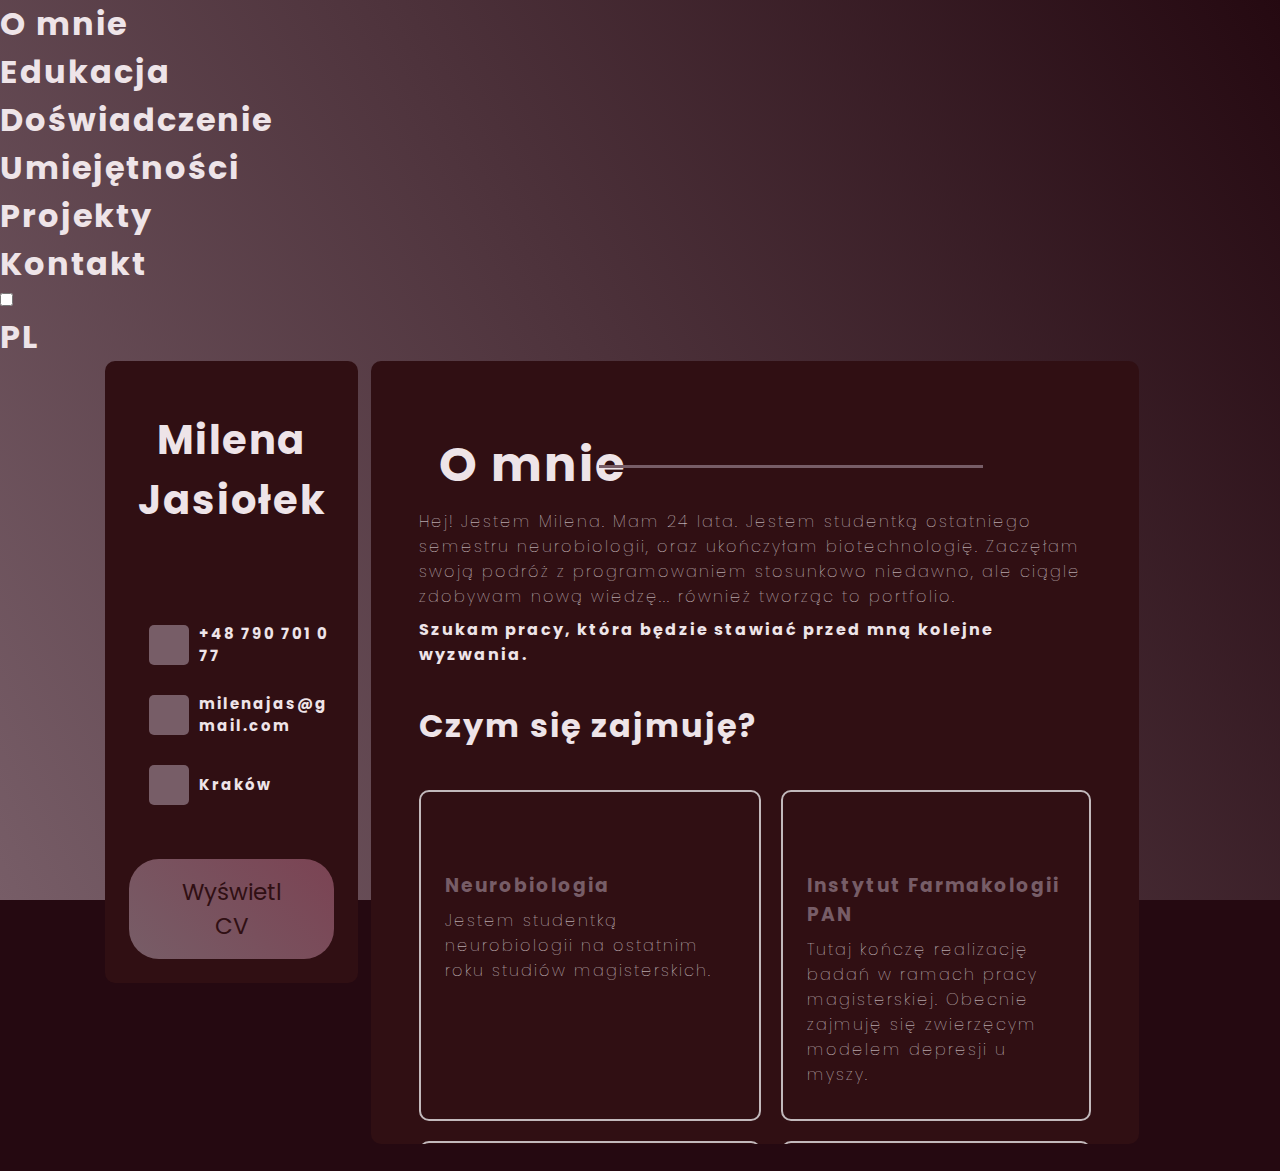
==== portfolio.html @ d4d94e91 "made about section" ====
<!doctype html>
<html lang="en">
  <head>
    <meta charset="UTF-8" />
    <meta name="viewport" content="width=device-width, initial-scale=1.0" />
    <title>Portfolio Milena Jasiołek</title>
    <!-- import styles -->
    <link rel="stylesheet" href="./styles/style.css" />
    <link rel="stylesheet" href="./styles/header.css" />
    <link rel="stylesheet" href="./styles/education.css" />
    <link rel="stylesheet" href="./styles/profileCard.css" />
    <link rel="stylesheet" href="./styles/about.css" />
    <!-- import fonts -->
    <link rel="preconnect" href="https://fonts.googleapis.com" />
    <link rel="preconnect" href="https://fonts.gstatic.com" crossorigin />
    <link
      href="https://fonts.googleapis.com/css2?family=Poppins:wght@100;300;400;500;700&display=swap"
      rel="stylesheet"
    />
    <link rel="preconnect" href="https://fonts.googleapis.com" />
    <link rel="preconnect" href="https://fonts.gstatic.com" crossorigin />
    <link
      href="https://fonts.googleapis.com/css2?family=Sacramento&display=swap"
      rel="stylesheet"
    />
    <!-- import Icons -->
    <script
      src="https://kit.fontawesome.com/e673e03412.js"
      crossorigin="anonymous"
    ></script>
  </head>
  <body>
    <nav class="wrapper">
      <header class="header">
        <section class="header__block header__about">
          <h1 class="header__title">O mnie</h1>
        </section>
        <section class="header__block header__education">
          <h1 class="header__title">Edukacja</h1>
        </section>
        <section class="header__block header__experience">
          <h1 class="header__title">Doświadczenie</h1>
        </section>
        <section class="header__block header__skills">
          <h1 class="header__title">Umiejętności</h1>
        </section>
        <section class="header__block header__projects">
          <h1 class="header__title">Projekty</h1>
        </section>
        <section class="header__block header__contact">
          <h1 class="header__title">Kontakt</h1>
        </section>
        <section class="mode">
          <div class="switch-mode-container">
            <input type="checkbox" id="switch" />
            <label class="switch" for="switch"></label>
          </div>
        </section>
        <section class="header__block header__language">
          <h1 class="header__title">PL</h1>
        </section>
      </header>
    </nav>
    <div class="main">
      <aside class="container_profile-card">
        <div class="profile-card">
          <div class="profile-card__profile-pic">
            <img
              src="https://d138zd1ktt9iqe.cloudfront.net/media/seo_landing_files/shape-of-square-1612779244.png"
              alt=""
            />
          </div>
          <div class="profile-card__details">
            <h2 class="profile-card__name">Milena Jasiołek</h2>
            <div class="profile-card__socials">
              <a
                href="https://github.com/MilenaJasiolek"
                class="profile-card__social-link"
              >
                <i class="fa-brands fa-github"></i>
              </a>
              <a
                href="https://www.facebook.com/profile.php?id=100009928565405"
                class="profile-card__social-link"
              >
                <i class="fa-brands fa-facebook-f"></i>
              </a>
              <a
                href="https://www.instagram.com/lenitsen06/"
                class="profile-card__social-link"
              >
                <i class="fa-brands fa-instagram"></i>
              </a>
              <a
                href="https://www.linkedin.com/in/milena-jasio%C5%82ek-923706169/"
                class="profile-card__social-link"
              >
                <i class="fa-brands fa-linkedin"></i>
              </a>
            </div>
          </div>
          <div class="profile-card__contact-info">
            <div class="profile-card__row">
              <div class="profile-card__icon">
                <i class="fa fa-phone"></i>
              </div>
              <div class="profile-card__content">
                <h5>+48 790 701 077</h5>
              </div>
            </div>
            <div class="profile-card__row">
              <div class="profile-card__icon">
                <i class="fa fa-envelope-open"></i>
              </div>
              <div class="profile-card__content">
                <h5>milenajas@gmail.com</h5>
              </div>
            </div>
            <div class="profile-card__row">
              <div class="profile-card__icon">
                <i class="fa fa-map-marker"></i>
              </div>
              <div class="profile-card__content">
                <h5>Kraków</h5>
              </div>
            </div>
          </div>
          <button class="profile-card__CV">
            <i class="fa-solid fa-download"></i>
            <a href="./files/MJ_cv.pdf" target="_blank">Wyświetl CV</a>
          </button>
        </div>
      </aside>
      <div class="information">
        <div class="about">
          <i class="fa-solid fa-person-dress"></i>
          <h1>O mnie</h1>
          <p>
            Hej! Jestem Milena. Mam 24 lata. Jestem studentką ostatniego
            semestru neurobiologii, oraz ukończyłam biotechnologię. Zaczęłam
            swoją podróż z programowaniem stosunkowo niedawno, ale ciągle
            zdobywam nową wiedzę... również tworząc to portfolio.
          </p>
          <span
            >Szukam pracy, która będzie stawiać przed mną kolejne
            wyzwania.</span
          >
          <h2>Czym się zajmuję?</h2>
          <div class="work">
            <div class="work__box">
              <div class="work__icon">
                <i class="fa-solid fa-graduation-cap"></i>
              </div>
              <div class="work__desc">
                <h3>Neurobiologia</h3>
                <p>
                  Jestem studentką neurobiologii na ostatnim roku studiów
                  magisterskich.
                </p>
              </div>
            </div>
            <div class="work__box">
              <div class="work__icon">
                <i class="fa-solid fa-brain"></i>
              </div>
              <div class="work__desc">
                <h3>Instytut Farmakologii PAN</h3>
                <p>
                  Tutaj kończę realizację badań w ramach pracy magisterskiej.
                  Obecnie zajmuję się zwierzęcym modelem depresji u myszy.
                </p>
              </div>
            </div>
            <div class="work__box">
              <div class="work__icon">
                <i class="fa-solid fa-robot"></i>
              </div>
              <div class="work__desc">
                <h3>Programowanie</h3>
                <p>
                  Ukończyłam kursy Git, HTML, CSS, JavaScript, React i aktualnie
                  uczę się Node.js.
                </p>
              </div>
            </div>
            <div class="work__box">
              <div class="work__icon">
                <i class="fa-solid fa-heart"></i>
              </div>
              <div class="work__desc">
                <h3>Własna marka <span>Miss.Art</span></h3>
                <p>
                  Wykorzystując swoją pasję do tworzenia rękodzieła stworzyłam
                  własną markę oferującą szydełkowe misie.
                </p>
              </div>
            </div>
          </div>
        </div>
        <div class="education">
          <i class="fa-solid fa-graduation-cap"></i>
          <h1>Edukacja</h1>
          <div class="education__box">
            <div class="education__icon">
              <i class="fa-solid fa-graduation-cap"></i>
            </div>
            <div class="education__desc">
              <h3>Uniwersytet Jagielloński</h3>
              <p>Neurobiologia, 2021 - obecnie</p>
            </div>
          </div>
          <div class="education__box">
            <div class="education__icon">
              <i class="fa-solid fa-graduation-cap"></i>
            </div>
            <div class="education__desc">
              <h3>Uniwersytet Jagielloński</h3>
              <p>Biotechnologia, 2018 - 2021</p>
            </div>
          </div>
          <div class="education__box">
            <div class="education__icon">
              <i class="fa-solid fa-graduation-cap"></i>
            </div>
            <div class="education__desc">
              <h3>Uniwersytet Jagielloński</h3>
              <p>Biotechnologia, 2018 - 2021</p>
            </div>
          </div>
        </div>
      </div>
    </div>
  </body>
</html>
---- styles/style.css ----
html {
  background-color: #250911;
  overflow: hidden;
}
* {
  box-sizing: border-box;
  padding: 0;
  margin: 0;
  text-decoration: none;
  font-family: "Poppins", sans-serif;
}

body {
  color: rgb(238, 228, 232);
  letter-spacing: 2px;
  max-width: 100vw;
  height: 100vh;
  background: linear-gradient(60deg, #775d67, rgb(37, 9, 17));
  display: flex;
  flex-wrap: wrap;
}

.main {
  display: flex;
  flex-basis: 100%;
  height: 90vh;
}

.information {
  overflow-y: auto;
}
---- styles/profileCard.css ----
.container_profile-card {
  flex-basis: 20vw;
  margin-left: 8%;
}

.profile-card {
  background-color: #300f13;
  padding: 1.5rem;
  border-radius: 10px;
  display: flex;
  flex-direction: column;
  justify-content: flex-start;
  align-items: center;
  margin-left: 1%;
}

.profile-card__profile-pic {
  margin-top: 10px;
  overflow: hidden;
  display: flex;
  justify-content: center;
}

.profile-card__profile-pic img {
  border-radius: 50%;
  max-width: 100%;
}

.profile-card__details {
  display: flex;
  flex-direction: column;
  align-items: center;
}

.profile-card__name {
  margin-top: 15px;
  text-align: center;
  font-size: 40px;
}

.profile-card__socials {
  margin-bottom: 25px;
  align-items: center;
  padding-top: 20px;
}

.profile-card__social-link {
  font-size: 16px;
  color: rgb(238, 228, 232);
  margin: 6px;
  font-size: 30px;
  height: 50px;
  width: 50px;
  line-height: 50px;
  text-align: center;
  transition: 0.5s;
}

.profile-card__social-link:hover {
  transform: scale(1.2);
}

.profile-card__contact-info {
  width: 100%;
  padding-left: 20px;
}

.profile-card__row {
  margin-bottom: 30px;
  display: flex;
  gap: 10px;
  align-items: center;
  height: 40px;
  padding: 10px 0;
}

.profile-card__content {
  width: calc(100% - 50px);
  word-break: break-all;
  font-size: 18px;
}

.profile-card__icon {
  height: 40px;
  width: 40px;
  line-height: 40px;
  border-radius: 5px;
  background-color: rgb(119, 93, 103);
  text-align: center;
  transition: 0.5s;
  font-size: 25px;
}

.profile-card__CV {
  background: linear-gradient(45deg, rgb(119, 93, 103), rgb(123, 67, 83));
  color: rgb(37, 9, 17);
  padding: 1rem 3rem;
  border-radius: 30px;
  margin-top: 1.5rem;
  border: none;
  font-size: 23px;
  top: 130px;
}

.profile-card__CV a {
  color: rgb(48, 15, 19);
}

.profile-card__CV:hover {
  background: linear-gradient(45deg, rgb(119, 93, 103), rgb(168, 123, 136));
}
---- styles/about.css ----
.information {
  flex-basis: 60vw;
  margin-left: 1%;
  background-color: rgb(48, 15, 19);
  border-radius: 10px;
  max-height: 87vh;
}

.about {
  border-radius: 10px;
  box-sizing: border-box;
  padding: 3rem;
  font-weight: 100;
  overflow-y: auto;
}

.about i {
  font-size: 36px;
  margin-right: 20px;
}

.about h1 {
  color: rgb(238, 228, 232);
  position: relative;
  display: inline-block;
  font-size: 3rem;
  width: 50vw;
  margin-top: 20px;
}

.about h1::after {
  position: absolute;
  content: "";
  top: 50%;
  right: 15%;
  width: 60%;
  height: 3px;
  background-color: rgb(119, 93, 103);
}

.about p {
  color: rgb(238, 228, 232);
  margin: 0.5rem 0;
  text-align: left;
  display: block;
}
.about span {
  font-weight: bold;
}

.about h2 {
  color: rgb(238, 228, 232);
  font-size: 2rem;
  margin-top: 35px;
  margin-bottom: 30px;
}

.work {
  display: grid;
  grid-template-columns: repeat(2, minmax(min-content, auto));
  grid-template-rows: repeat(2, min-content);
  gap: 20px;
  margin-top: 40px;
  /* width: 80%; */
}

.work__box {
  display: flex;
  flex-direction: column;
  background-color: #300f13;
  padding: 1.5rem;
  border-radius: 10px;
  border: 2px solid rgb(194, 185, 188);
}

.work__icon {
  font-size: 36px;
  color: rgb(238, 228, 232);
}

.work__desc {
  color: rgb(119, 93, 103);
}

/* @media (max-width: 768px) {
  .work {
    grid-template-columns: minmax(min-content, auto);
  }
} */
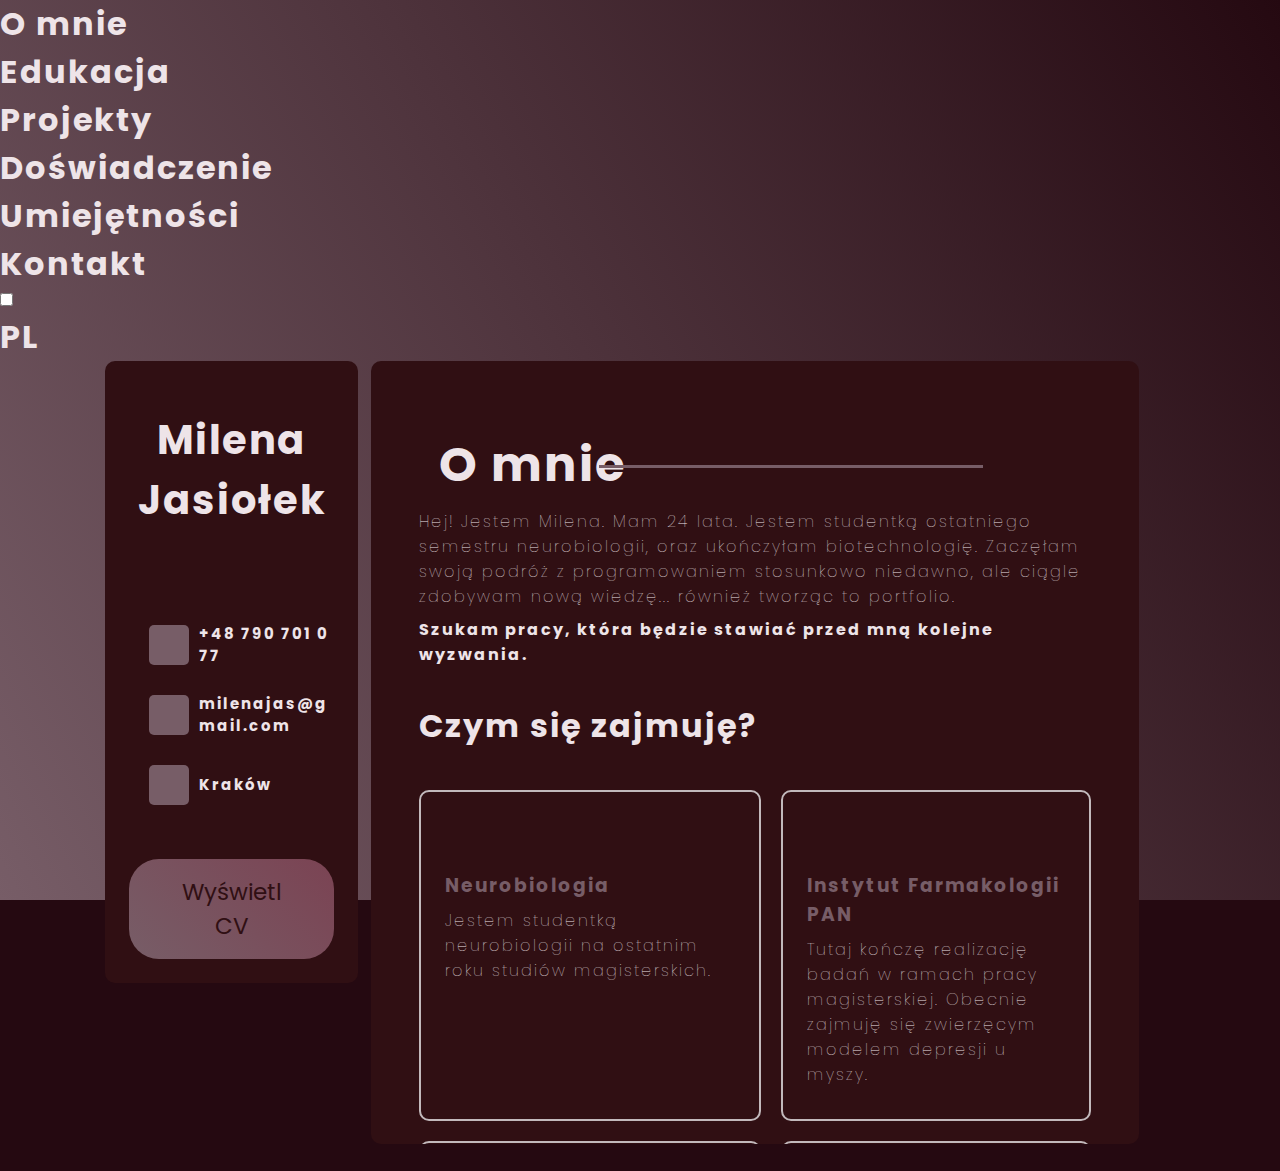
==== commit fd262038: "made skills and contact sections" ====
--- a/portfolio.html
+++ b/portfolio.html
@@ -6,10 +6,14 @@
     <title>Portfolio Milena Jasiołek</title>
     <!-- import styles -->
     <link rel="stylesheet" href="./styles/style.css" />
+    <link rel="stylesheet" href="./styles/contact.css" />
     <link rel="stylesheet" href="./styles/header.css" />
     <link rel="stylesheet" href="./styles/education.css" />
     <link rel="stylesheet" href="./styles/profileCard.css" />
     <link rel="stylesheet" href="./styles/about.css" />
+    <link rel="stylesheet" href="./styles/projects.css" />
+    <link rel="stylesheet" href="./styles/experience.css" />
+    <link rel="stylesheet" href="./styles/skills.css" />
     <!-- import fonts -->
     <link rel="preconnect" href="https://fonts.googleapis.com" />
     <link rel="preconnect" href="https://fonts.gstatic.com" crossorigin />
@@ -38,16 +42,16 @@
         <section class="header__block header__education">
           <h1 class="header__title">Edukacja</h1>
         </section>
+        <section class="header__block header__projects">
+          <h1 class="header__title">Projekty</h1>
+        </section>
         <section class="header__block header__experience">
           <h1 class="header__title">Doświadczenie</h1>
         </section>
         <section class="header__block header__skills">
           <h1 class="header__title">Umiejętności</h1>
         </section>
-        <section class="header__block header__projects">
-          <h1 class="header__title">Projekty</h1>
-        </section>
-        <section class="header__block header__contact">
+        <section class="header__block header__skills">
           <h1 class="header__title">Kontakt</h1>
         </section>
         <section class="mode">
@@ -200,33 +204,321 @@
         <div class="education">
           <i class="fa-solid fa-graduation-cap"></i>
           <h1>Edukacja</h1>
-          <div class="education__box">
-            <div class="education__icon">
-              <i class="fa-solid fa-graduation-cap"></i>
-            </div>
-            <div class="education__desc">
-              <h3>Uniwersytet Jagielloński</h3>
-              <p>Neurobiologia, 2021 - obecnie</p>
-            </div>
-          </div>
-          <div class="education__box">
-            <div class="education__icon">
-              <i class="fa-solid fa-graduation-cap"></i>
-            </div>
-            <div class="education__desc">
-              <h3>Uniwersytet Jagielloński</h3>
-              <p>Biotechnologia, 2018 - 2021</p>
-            </div>
-          </div>
-          <div class="education__box">
-            <div class="education__icon">
-              <i class="fa-solid fa-graduation-cap"></i>
-            </div>
-            <div class="education__desc">
-              <h3>Uniwersytet Jagielloński</h3>
-              <p>Biotechnologia, 2018 - 2021</p>
-            </div>
-          </div>
+          <div class="education__timeline">
+            <div class="outer">
+              <div class="card">
+                <div class="info">
+                  <h3 class="title">
+                    Neurobiologia - studia magisterskie - Uniwersytet
+                    Jagielloński w Krakowie
+                  </h3>
+                  <span>październik 2022 - obecnie</span>
+                  <div class="description">
+                    Badania nad pracą dyplomową
+                    <span
+                      >"Rola chronicznego stresu i deficytu cynku w indukowaniu
+                      procesów zapalnych"</span
+                    >
+                  </div>
+                </div>
+              </div>
+              <div class="card">
+                <div class="info">
+                  <h3 class="title">
+                    Biotechnologia - studia licencjackie - Uniwersytet
+                    Jagielloński w Krakowie
+                  </h3>
+                  <span>październik 2018 - lipiec 2022</span>
+                  <div class="description">
+                    Praca licencjacka -
+                    <span
+                      >"Badanie tworzenia biofilmów przez szczepy kliniczne z
+                      gatunków Streptococcus pneumoniae i Streptococcus
+                      pyogenes."</span
+                    >
+                  </div>
+                </div>
+              </div>
+              <div class="card">
+                <div class="info">
+                  <h3 class="title">
+                    II Liceum Ogólnokształcące im. Jana III Sobieskiego w
+                    Krakowie
+                  </h3>
+                  <span>wrzesień 2015 - maj 2018</span>
+                  <div class="description">
+                    profil: matematyka-biologia-chemia
+                  </div>
+                </div>
+              </div>
+            </div>
+          </div>
+        </div>
+        <div class="project__container">
+          <i class="fa-solid fa-laptop-code"></i>
+          <h1>Projekty</h1>
+          <div class="projects">
+            <div class="projectbox">
+              <div>
+                <img src="./images/memoryGame.png" />
+              </div>
+              <div class="button__container">
+                <button class="demo">Demo</button>
+                <button class="code">
+                  <a
+                    href="https://github.com/MilenaJasiolek/memory"
+                    target="_blank"
+                    >Kod</a
+                  >
+                </button>
+              </div>
+            </div>
+            <div class="projectbox">
+              <div>
+                <img src="./images/memoryGame.png" />
+              </div>
+              <div class="button__container">
+                <button class="demo">Demo</button>
+                <button class="code">
+                  <a
+                    href="https://github.com/MilenaJasiolek/memory"
+                    target="_blank"
+                    >Kod</a
+                  >
+                </button>
+              </div>
+            </div>
+            <div class="projectbox">
+              <div>
+                <img src="./images/memoryGame.png" />
+              </div>
+              <div class="button__container">
+                <button class="demo">Demo</button>
+                <button class="code">
+                  <a
+                    href="https://github.com/MilenaJasiolek/memory"
+                    target="_blank"
+                    >Kod</a
+                  >
+                </button>
+              </div>
+            </div>
+            <div class="projectbox">
+              <div>
+                <img src="./images/memoryGame.png" />
+              </div>
+              <div class="button__container">
+                <button class="demo">Demo</button>
+                <button class="code">
+                  <a
+                    href="https://github.com/MilenaJasiolek/memory"
+                    target="_blank"
+                    >Kod</a
+                  >
+                </button>
+              </div>
+            </div>
+            <div class="projectbox">
+              <div class="image">
+                <img src="./images/memoryGame.png" />
+              </div>
+              <div class="button__container">
+                <button class="demo">Demo</button>
+                <button class="code">
+                  <a
+                    href="https://github.com/MilenaJasiolek/memory"
+                    target="_blank"
+                    >Kod</a
+                  >
+                </button>
+              </div>
+            </div>
+            <div class="projectbox">
+              <div>
+                <img src="./images/memoryGame.png" />
+              </div>
+              <div class="button__container">
+                <button class="demo">Demo</button>
+                <button class="code">
+                  <a
+                    href="https://github.com/MilenaJasiolek/memory"
+                    target="_blank"
+                    >Kod</a
+                  >
+                </button>
+              </div>
+            </div>
+          </div>
+        </div>
+        <div class="experience">
+          <i class="fa-solid fa-briefcase"></i>
+          <h1>Doświadczenie</h1>
+          <ul>
+            <li style="--accent-color: rgb(119, 93, 103)">
+              <div class="date">wrzesień 2022 - obecnie</div>
+              <div class="title">
+                Instytut Farmakologii PAN - Zakład neurobiologii (stypendystka)
+              </div>
+              <div class="descr">
+                Udział w analizie zmian biochemicznych i molekularnych w mózgu
+                myszy wywołanych zastosowaniem deficytu cynku i stresu, m.in.
+                Western Blot, elektroforeza, analiza zjawisk behawioralnych
+              </div>
+            </li>
+            <li style="--accent-color: rgb(119, 93, 103)">
+              <div class="date">grudzień 2021 - październik 2023</div>
+              <div class="title">Epinote (Data Annotator)</div>
+              <div class="descr">
+                Anotacja i analiza danych oraz QA. Praca w oparciu głównie o
+                arkusz kalkulacyjny MS Excel. Podniesienie kompetencji w
+                zakresie umiejętności analitycznych oraz języka angielskiego.
+              </div>
+            </li>
+            <li style="--accent-color: rgb(119, 93, 103)">
+              <div class="date">sierpień - wrzesień 2021</div>
+              <div class="title">
+                OMICRON - Ośrodek Genomiki Medycznej (praktykantka)
+              </div>
+              <div class="descr">
+                Praca z materiałem genetycznym DNA i RNA. Izolacje, PCR, qPCR,
+                RT-PCR, Western Blot, pomiary stężeń
+              </div>
+            </li>
+            <li style="--accent-color: rgb(119, 93, 103)">
+              <div class="date">marzec - wrzesień 2021</div>
+              <div class="title">Bobole - sklep internetowy</div>
+              <div class="descr">
+                Realizacja zamówień, zarządzanie stanami magazynowymi oraz
+                bieżące sprawy administracyjne. Ponadto obsługa kasy fiskalnej,
+                przyjmowanie zwrotów, kontakt z klientem oraz obsługa pakietu MS
+                Office.
+              </div>
+            </li>
+            <li style="--accent-color: rgb(119, 93, 103)">
+              <div class="date">czerwiec - wrzesień 2018</div>
+              <div class="title">
+                Miejskie Przedsiębiorstwo Komunikacyjne S.A. w Krakowie -
+                specjalista ds. obsługi wniosków w programie "Karta krakowska"
+              </div>
+              <div class="descr">
+                Obsługa wniosków, przyjmowanie ich i weryfikacja. Kontakt
+                bieżący z klientem oraz praca z dokumentacją do archiwizacji.
+              </div>
+            </li>
+          </ul>
+        </div>
+        <div class="skills">
+          <i class="fa-solid fa-square-check"></i>
+          <h1 class="title">Umiejętności</h1>
+          <h2>Programowanie</h2>
+          <h2>Badania kliniczne, laboratorium</h2>
+          <div class="container">
+            <div class="programming-skills">
+              <div class="item">
+                <i class="fas fa-code"></i>
+                <h1>HTML</h1>
+              </div>
+              <div class="item">
+                <i class="fab fa-css3"></i>
+                <h1>CSS</h1>
+              </div>
+              <div class="item">
+                <i class="fab fa-js"></i>
+                <h1>JavaScript</h1>
+              </div>
+              <div class="item">
+                <i class="fab fa-sass"></i>
+                <h1>Sass</h1>
+              </div>
+              <div class="item">
+                <i class="fab fa-react"></i>
+                <h1>React</h1>
+              </div>
+              <div class="item">
+                <svg
+                  style="color: white"
+                  xmlns="http://www.w3.org/2000/svg"
+                  x="0px"
+                  y="0px"
+                  width="50"
+                  height="50"
+                  viewBox="0 0 64 64"
+                >
+                  <path
+                    d="M 31.964844 2.0019531 C 31.954332 2.0023108 31.94409 2.0051711 31.933594 2.0058594 C 31.90767 2.0075438 31.883314 2.0157925 31.857422 2.0195312 C 31.759252 2.0336532 31.665431 2.062263 31.574219 2.1054688 C 31.558481 2.1128875 31.540902 2.1108276 31.525391 2.1191406 L 5.5253906 16.119141 C 5.4421343 16.164249 5.3685422 16.220799 5.3027344 16.285156 C 5.2890357 16.29851 5.2804952 16.315961 5.2675781 16.330078 C 5.2022412 16.401725 5.1494867 16.481508 5.1074219 16.568359 C 5.093182 16.597601 5.0797471 16.625492 5.0683594 16.65625 C 5.028154 16.764707 5.0003257 16.876889 5 16.996094 C 5 16.996094 5 16.998047 5 16.998047 C 5 16.998047 5 17 5 17 L 5 47 C 5 47.08825 5.0129688 47.176656 5.0351562 47.259766 C 5.0651377 47.370919 5.1183474 47.472453 5.1835938 47.566406 C 5.1988514 47.588502 5.2153035 47.607981 5.2324219 47.628906 C 5.305296 47.717859 5.388207 47.798964 5.4902344 47.859375 C 5.4920275 47.860444 5.4942951 47.860271 5.4960938 47.861328 C 5.4977509 47.862297 5.4983353 47.864273 5.5 47.865234 L 31.488281 62.859375 C 31.489536 62.860116 31.490929 62.860592 31.492188 62.861328 C 31.493452 62.862074 31.494827 62.862542 31.496094 62.863281 L 31.5 62.865234 C 31.545206 62.891271 31.593525 62.905533 31.640625 62.923828 C 31.67391 62.93674 31.706018 62.955626 31.740234 62.964844 C 31.740234 62.964844 31.742188 62.964844 31.742188 62.964844 C 31.827389 62.987709 31.912164 63 31.998047 63 C 31.998047 63 32 63 32 63 C 32.084915 63 32.170963 62.988515 32.253906 62.966797 C 32.270869 62.96233 32.286025 62.952614 32.302734 62.947266 C 32.364945 62.927365 32.427718 62.905437 32.486328 62.873047 L 59.486328 47.873047 C 59.490529 47.870711 59.49194 47.865668 59.496094 47.863281 C 59.505383 47.857968 59.516234 47.857193 59.525391 47.851562 C 59.617266 47.794375 59.694124 47.719395 59.761719 47.638672 C 59.779226 47.617742 59.792963 47.596365 59.808594 47.574219 C 59.868101 47.49044 59.91581 47.400919 59.947266 47.302734 C 59.951353 47.289931 59.957366 47.27858 59.960938 47.265625 C 59.984643 47.17999 60 47.091271 60 47 L 60 17 C 60 16.993054 59.996234 16.987381 59.996094 16.980469 C 59.993415 16.870108 59.968124 16.764795 59.931641 16.664062 C 59.918807 16.62857 59.905277 16.595987 59.888672 16.5625 C 59.848238 16.480377 59.797629 16.406162 59.736328 16.337891 C 59.721241 16.321115 59.711489 16.300875 59.695312 16.285156 C 59.626231 16.217957 59.549139 16.158967 59.460938 16.113281 L 32.460938 2.1132812 C 32.419678 2.0918528 32.375167 2.0816842 32.332031 2.0664062 C 32.307486 2.0576595 32.284915 2.0478309 32.259766 2.0410156 C 32.163251 2.0149531 32.063737 1.9985884 31.964844 2.0019531 z M 33 4.6445312 L 56.796875 16.982422 L 47.015625 21.875 L 33 14.400391 L 33 4.6445312 z M 31 4.6757812 L 31 14.400391 L 17.005859 21.863281 L 8.0996094 17.005859 L 31 4.6757812 z M 32 16.134766 L 44.875 23 L 32 29.865234 L 19.125 23 L 32 16.134766 z M 58 18.619141 L 58 45.382812 L 48 40.382812 L 48 23.617188 L 58 18.619141 z M 7 18.685547 L 16 23.59375 L 16 26 C 16 26.553 16.448 27 17 27 C 17.552 27 18 26.553 18 26 L 18 24.667969 L 31 31.599609 L 31 47.332031 L 18 40.400391 L 18 38 C 18 37.447 17.552 37 17 37 C 16.448 37 16 37.447 16 38 L 16 40.40625 L 7 45.314453 L 7 18.685547 z M 46 24.667969 L 46 41 C 46 41.049957 46.020285 41.09265 46.027344 41.140625 C 46.037847 41.212597 46.044668 41.28372 46.070312 41.351562 C 46.093196 41.411885 46.130499 41.461552 46.164062 41.515625 C 46.197786 41.570634 46.227126 41.625777 46.271484 41.673828 C 46.319893 41.726163 46.37897 41.763661 46.4375 41.804688 C 46.477896 41.833088 46.507229 41.871778 46.552734 41.894531 L 56.857422 47.046875 L 33 60.300781 L 33 49 L 33 31.599609 L 46 24.667969 z M 17 29 C 16.448 29 16 29.447 16 30 L 16 34 C 16 34.553 16.448 35 17 35 C 17.552 35 18 34.553 18 34 L 18 30 C 18 29.447 17.552 29 17 29 z M 43.107422 40.898438 C 42.977922 40.910109 42.849063 40.948422 42.726562 41.013672 C 42.239562 41.273672 42.053453 41.878234 42.314453 42.365234 L 43.255859 44.130859 C 43.435859 44.467859 43.781672 44.660156 44.138672 44.660156 C 44.296672 44.660156 44.458375 44.622969 44.609375 44.542969 C 45.096375 44.282969 45.280531 43.676453 45.019531 43.189453 L 44.078125 41.423828 C 43.883125 41.059328 43.495922 40.863422 43.107422 40.898438 z M 17.003906 42.136719 L 31 49.599609 L 31 60.269531 L 8.0410156 47.023438 L 17.003906 42.136719 z M 38.939453 43.121094 C 38.809984 43.132578 38.680844 43.169625 38.558594 43.234375 C 38.071594 43.494375 37.886484 44.100891 38.146484 44.587891 L 39.087891 46.353516 C 39.268891 46.690516 39.615656 46.882812 39.972656 46.882812 C 40.130656 46.882812 40.290406 46.844625 40.441406 46.765625 C 40.928406 46.505625 41.113516 45.899109 40.853516 45.412109 L 39.912109 43.646484 C 39.716359 43.281984 39.327859 43.086641 38.939453 43.121094 z M 34.773438 45.341797 C 34.643859 45.353469 34.515078 45.391781 34.392578 45.457031 C 33.904578 45.717031 33.720469 46.323547 33.980469 46.810547 L 34.921875 48.574219 C 35.101875 48.911219 35.447688 49.103516 35.804688 49.103516 C 35.962688 49.103516 36.124391 49.066328 36.275391 48.986328 C 36.762391 48.726328 36.946547 48.119813 36.685547 47.632812 L 35.744141 45.867188 C 35.549891 45.502687 35.162172 45.306781 34.773438 45.341797 z"
+                  ></path>
+                </svg>
+                <h1>Webpack</h1>
+              </div>
+              <div class="item">
+                <svg
+                  xmlns="http://www.w3.org/2000/svg"
+                  x="0px"
+                  y="0px"
+                  width="40"
+                  height="40"
+                  viewBox="0 0 24 24"
+                >
+                  <path
+                    d="M10.9,2.1c-4.6,0.5-8.3,4.2-8.8,8.7c-0.5,4.7,2.2,8.9,6.3,10.5C8.7,21.4,9,21.2,9,20.8v-1.6c0,0-0.4,0.1-0.9,0.1 c-1.4,0-2-1.2-2.1-1.9c-0.1-0.4-0.3-0.7-0.6-1C5.1,16.3,5,16.3,5,16.2C5,16,5.3,16,5.4,16c0.6,0,1.1,0.7,1.3,1c0.5,0.8,1.1,1,1.4,1 c0.4,0,0.7-0.1,0.9-0.2c0.1-0.7,0.4-1.4,1-1.8c-2.3-0.5-4-1.8-4-4c0-1.1,0.5-2.2,1.2-3C7.1,8.8,7,8.3,7,7.6C7,7.2,7,6.6,7.3,6 c0,0,1.4,0,2.8,1.3C10.6,7.1,11.3,7,12,7s1.4,0.1,2,0.3C15.3,6,16.8,6,16.8,6C17,6.6,17,7.2,17,7.6c0,0.8-0.1,1.2-0.2,1.4 c0.7,0.8,1.2,1.8,1.2,3c0,2.2-1.7,3.5-4,4c0.6,0.5,1,1.4,1,2.3v2.6c0,0.3,0.3,0.6,0.7,0.5c3.7-1.5,6.3-5.1,6.3-9.3 C22,6.1,16.9,1.4,10.9,2.1z"
+                  ></path>
+                </svg>
+                <h1>Github</h1>
+              </div>
+              <div class="item">
+                <i class="fab fa-js"></i>
+                <h1>JavaScript</h1>
+              </div>
+            </div>
+            <div class="biology-skills">
+              <div class="item">
+                <i class="fas fa-code"></i>
+                <h1>HTML</h1>
+              </div>
+              <div class="item">
+                <i class="fab fa-css3"></i>
+                <h1>CSS</h1>
+              </div>
+              <div class="item">
+                <i class="fab fa-js"></i>
+                <h1>JavaScript</h1>
+              </div>
+              <div class="item">
+                <i class="fas fa-code"></i>
+                <h1>HTML</h1>
+              </div>
+              <div class="item">
+                <i class="fab fa-css3"></i>
+                <h1>CSS</h1>
+              </div>
+              <div class="item">
+                <i class="fab fa-js"></i>
+                <h1>JavaScript</h1>
+              </div>
+              <div class="item">
+                <i class="fas fa-code"></i>
+                <h1>HTML</h1>
+              </div>
+              <div class="item">
+                <i class="fab fa-css3"></i>
+                <h1>CSS</h1>
+              </div>
+              <div class="item">
+                <i class="fab fa-js"></i>
+                <h1>JavaScript</h1>
+              </div>
+            </div>
+          </div>
+        </div>
+        <div class="container__contact">
+          <h1>Kontakt</h1>
+          <form action="#" method="post">
+            <input type="text" placeholder="Your name" />
+            <input type="email" placeholder="Your email" />
+            <input type="text" placeholder="Subject" />
+            <textarea placeholder="Your message"></textarea>
+            <button type="submit">Wyślij</button>
+          </form>
         </div>
       </div>
     </div>
--- a/styles/contact.css
+++ b/styles/contact.css
@@ -0,0 +1,49 @@
+.container__contact {
+  width: 50%;
+  margin: 50px auto;
+  background-color: rgb(119, 93, 103);
+  border-radius: 5px;
+  padding: 20px;
+  box-shadow: 0 0 10px rgba(0, 0, 0, 0.1);
+}
+
+.container__contact h1 {
+  color: rgb(238, 228, 232);
+  font-size: 4rem;
+  text-align: center;
+  margin-bottom: 20px;
+}
+
+.container__contact form {
+  display: flex;
+  flex-direction: column;
+}
+
+input[type="text"],
+input[type="email"],
+textarea {
+  margin-bottom: 15px;
+  padding: 10px;
+  border: 1px solid #ccc;
+  border-radius: 5px;
+  font-size: 16px;
+}
+
+textarea {
+  resize: vertical;
+}
+
+button {
+  padding: 10px;
+  border: none;
+  border-radius: 5px;
+  background-color: rgb(123, 67, 83);
+  color: #fff;
+  font-size: 16px;
+  cursor: pointer;
+  transition: background-color 0.3s ease;
+}
+
+button:hover {
+  background-color: #6a3e0b;
+}
--- a/styles/skills.css
+++ b/styles/skills.css
@@ -0,0 +1,99 @@
+.skills {
+  padding: 2.5rem;
+  display: flex;
+  flex-wrap: wrap;
+}
+
+.skills i {
+  font-size: 4rem;
+  line-height: 4rem;
+}
+
+.skills h1 {
+  color: rgb(238, 228, 232);
+  position: relative;
+  display: inline-block;
+  font-size: 4rem;
+  width: 50%;
+  margin-left: 15px;
+}
+
+.skills h1.title::after {
+  position: absolute;
+  content: "";
+  top: 50%;
+  right: -80%;
+  width: 70%;
+  height: 3px;
+  background-color: rgb(119, 93, 103);
+}
+
+.container {
+  flex-basis: 100%;
+  justify-content: center;
+  display: flex;
+  border-radius: 10px;
+}
+
+.programming-skills,
+.biology-skills {
+  width: 50%;
+  display: flex;
+  flex-direction: row;
+  flex-wrap: wrap;
+  justify-content: space-between;
+  background-color: rgb(123, 67, 83);
+  border-radius: 10px;
+  padding: 10px;
+  padding-top: 20px;
+  transition: 700ms all ease-in-out;
+}
+
+.biology-skills {
+  background-color: rgb(118, 91, 101);
+  padding-left: 20px;
+  color: rgb(37, 9, 17);
+}
+
+.skills h2 {
+  font-size: 2rem;
+  flex-basis: 50%;
+  text-align: center;
+  line-height: 2rem;
+  padding-bottom: 2%;
+  padding-top: 2%;
+}
+
+.item {
+  flex-basis: 30%;
+  box-sizing: border-box;
+  text-align: center;
+  display: flex;
+  flex-direction: column;
+  justify-content: center;
+  align-items: center;
+  margin: 1%;
+  padding-bottom: 10px;
+}
+
+.item i {
+  font-size: 3rem;
+}
+
+.item h1 {
+  font-size: 1rem;
+  text-align: center;
+  width: 100%;
+  margin: 0;
+  padding-top: 2%;
+}
+
+.biology-skills item h1 {
+  color: rgb(37, 9, 17);
+}
+
+.programming-skills:hover,
+.biology-skills:hover {
+  width: 90%;
+  transition: width 0.5s ease;
+}
